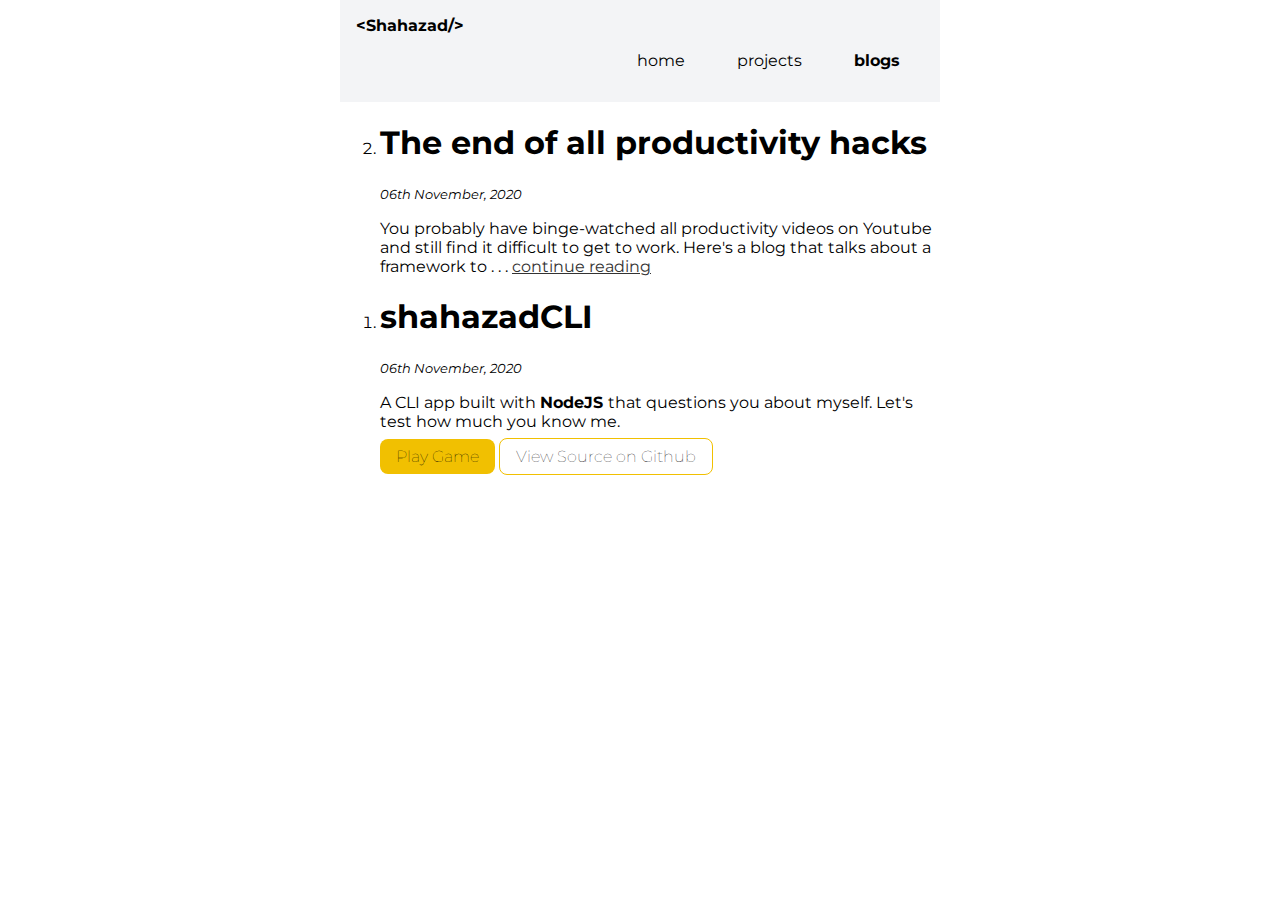
==== blogs.html @ 6ba71804 "added blog and projects" ====
<!DOCTYPE html>
<html lang="en">

<head>
    <meta charset="UTF-8">
    <meta name="viewport" content="width=device-width, initial-scale=1.0">
    <title>Blogs | Shahazad</title>
    <link href="styles.css" rel="stylesheet" />

</head>

<body>
    <nav class="navigation container">
        <div class="nav-brand"><span>&lt;Shahazad/&gt;</span></div>
        <ul class="list-non-bullet nav-pills">
            <li class="list-item-inline">
                <a href="/" class="link">home</a>
            </li>
            <li class="list-item-inline">
                <a href="/projects.html" class="link ">projects</a>
            </li>
            <li class="list-item-inline">
                <a href="/blogs.html" class="link link-active">blogs</a>
            </li>
        </ul>
    </nav>
    <main class="blogs">
        <ol reversed>
            <li>
                <article>
                    <h1>The end of all productivity hacks</h1>
                    <small><em>06th November, 2020</em></small>
                    <p>
                        You probably have binge-watched all productivity videos on Youtube and still find it difficult
                        to get to work. Here's a blog that talks about a framework to . . .
                        <a class="link-blogs" href="/"><u>continue reading</u></a>
                    </p>

                </article>
            </li>
            <li>
                <article>
                    <h1>shahazadCLI</h1>
                    <small><em>06th November, 2020</em></small>
                    <p>
                        A CLI app built with <strong>NodeJS
                        </strong> that questions you about myself. Let's test how much you know me. </p>
                    <a class="link link-primary" href="/">Play Game</a>
                    <a class="link link-secondary" href="/">View Source on Github</a>
                </article>
            </li>

        </ol>
    </main>
</body>

</html>
---- styles.css ----
@import url('https://fonts.googleapis.com/css2?family=Montserrat:wght@400;700&display=swap');

:root {
    --primary-color: #F1C001;
    --off-white: #F3F4F6;
    --dark-gray: #333333;
}
body{
    max-width: 600px;
    margin: auto;
    background-color: white;
    font-family: 'Montserrat', sans-serif;    
    /* color: b; */
}
.container {
    padding: 0rem 1rem;
}

/* list  */
.list-non-bullet {
    list-style: none;
}

.list-item-inline {
    display: inline;
    padding: 0rem 0.5rem;
}

/* navigation */
.navigation{
    background-color: var(--off-white);
    color: black;
    padding: 1rem;

}
.navigation .nav-brand{
    font-weight: bolder;
    font-size: 1rem;
}
.navigation .link-active{
    font-weight: bold;
}
.navigation .nav-pills{
    text-align: right;
}

/* links  */

.link{
    text-decoration: none;
    color: black;
    padding: 0.5rem 1rem;
}
.link-primary{
    background-color: var(--primary-color);
    border-radius: 0.5rem;
    color:black;
    font-weight: lighter;
}
.link-secondary {
    color: var(--primary-color);
    border-radius: 0.5rem;
    border: 1px solid var(--primary-color);
    color: black;
    font-weight: lighter; 
}

.link-blogs{
    text-decoration: none;
    color: #333333;
}
.hero {
    padding: 1rem;
    /* padding-top: 5rem; */

}

.hero .hero-img {
    max-width: 350px;
    display: block;
    margin: auto;
   
}
.hero .hero-heading{
    text-align: center;
    padding-top: 1rem;
    color: var(--dark-gray);
}

.section {
    padding: 2rem;
}

.ow{
    background-color: var(--off-white);
}
.footer {
    background-color: var(--primary-color);
    padding: 2rem 1rem;
    text-align: center;
    color: black;
    /* border-top-right-radius: 1rem; */
}

.footer .link {
    color: black;
}

.footer .footer-header {
    font-weight: bold;
    font-size: large;
}

.footer ul {
    padding-inline-start: 0px;
}
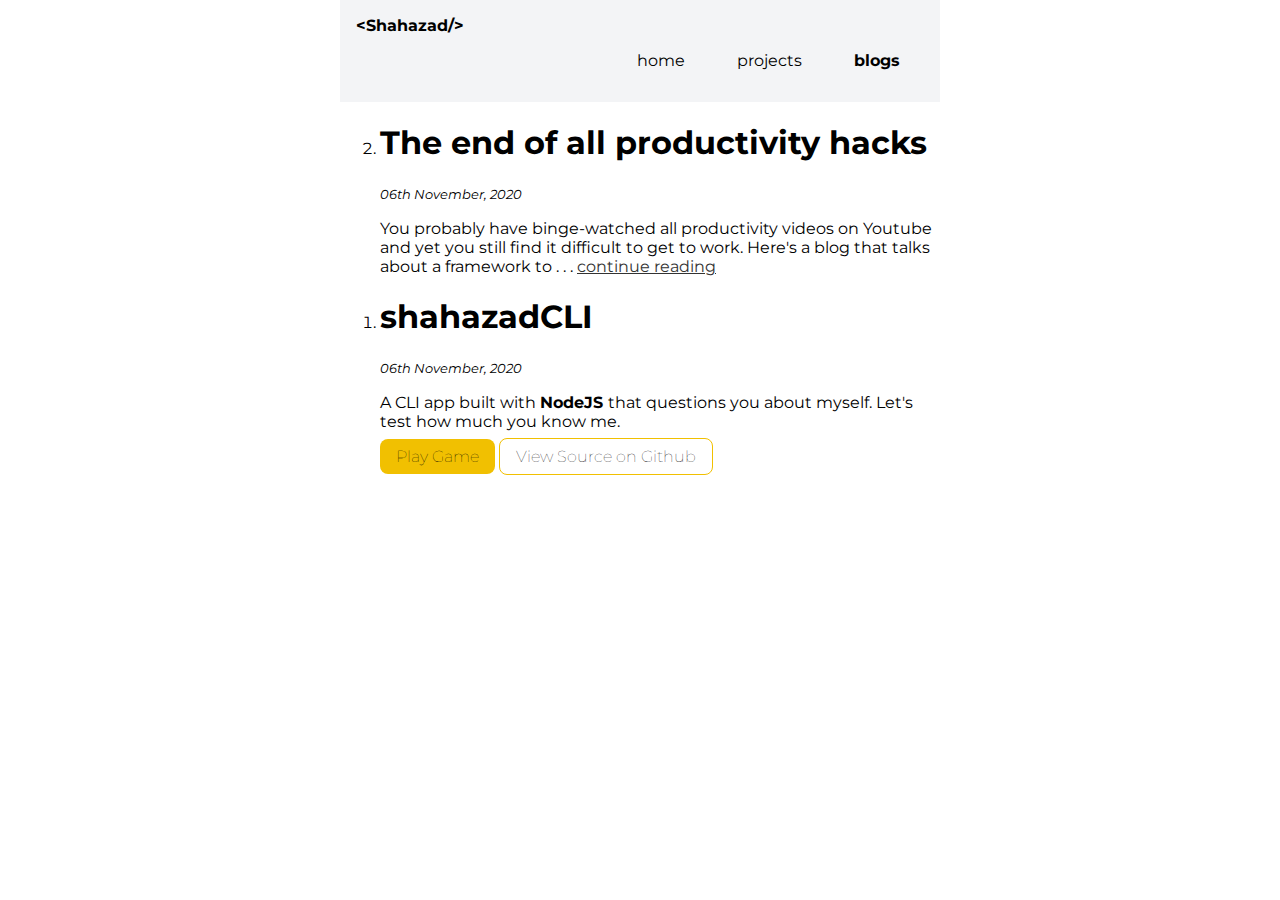
==== commit 8d82e9b0: "minor edits" ====
--- a/blogs.html
+++ b/blogs.html
@@ -31,7 +31,8 @@
                     <h1>The end of all productivity hacks</h1>
                     <small><em>06th November, 2020</em></small>
                     <p>
-                        You probably have binge-watched all productivity videos on Youtube and still find it difficult
+                        You probably have binge-watched all productivity videos on Youtube and yet you still find it
+                        difficult
                         to get to work. Here's a blog that talks about a framework to . . .
                         <a class="link-blogs" href="/"><u>continue reading</u></a>
                     </p>
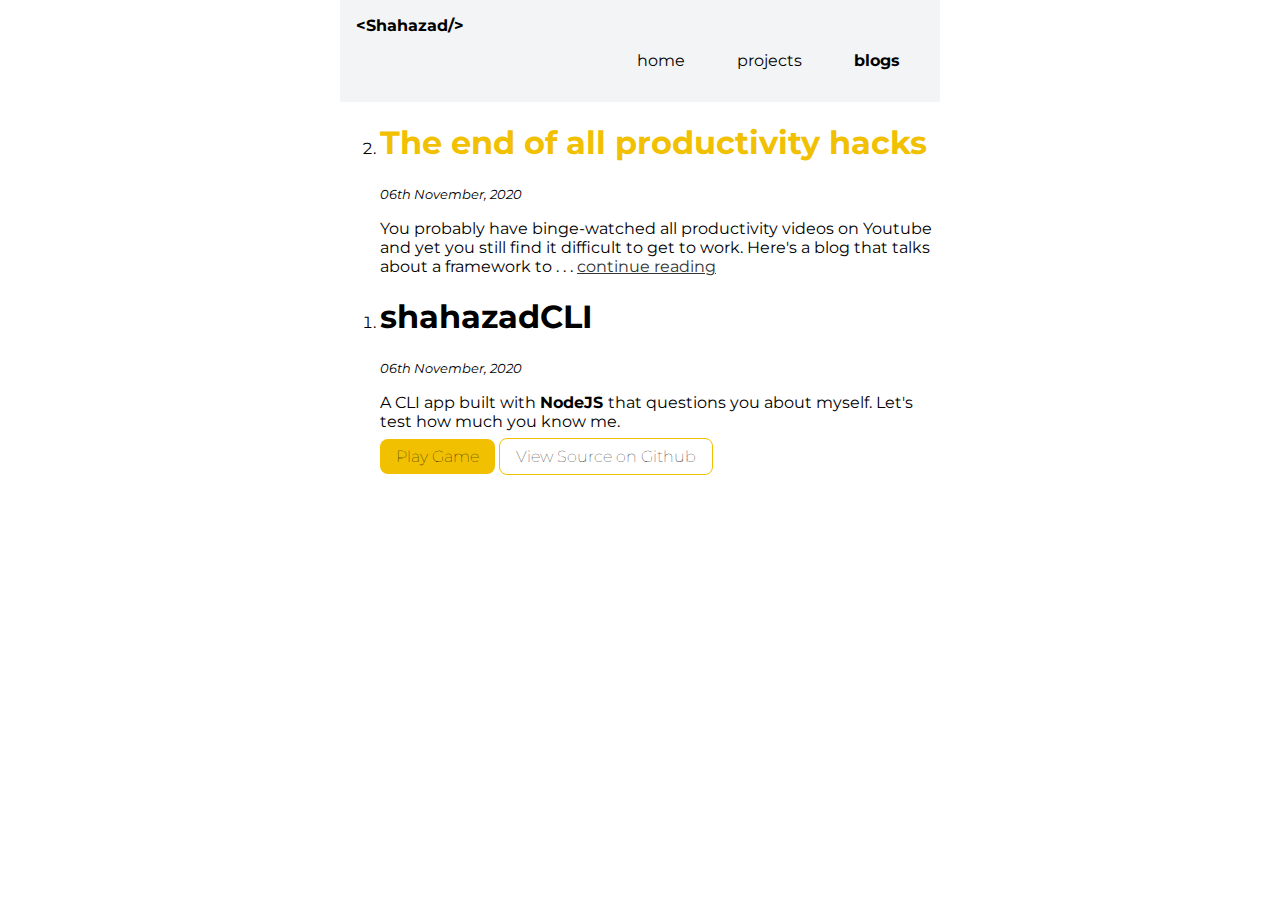
==== commit cb3a55b0: "minor changes to blos page" ====
--- a/blogs.html
+++ b/blogs.html
@@ -28,7 +28,7 @@
         <ol reversed>
             <li>
                 <article>
-                    <h1>The end of all productivity hacks</h1>
+                    <h1 style="color: #F1C001;">The end of all productivity hacks</h1>
                     <small><em>06th November, 2020</em></small>
                     <p>
                         You probably have binge-watched all productivity videos on Youtube and yet you still find it
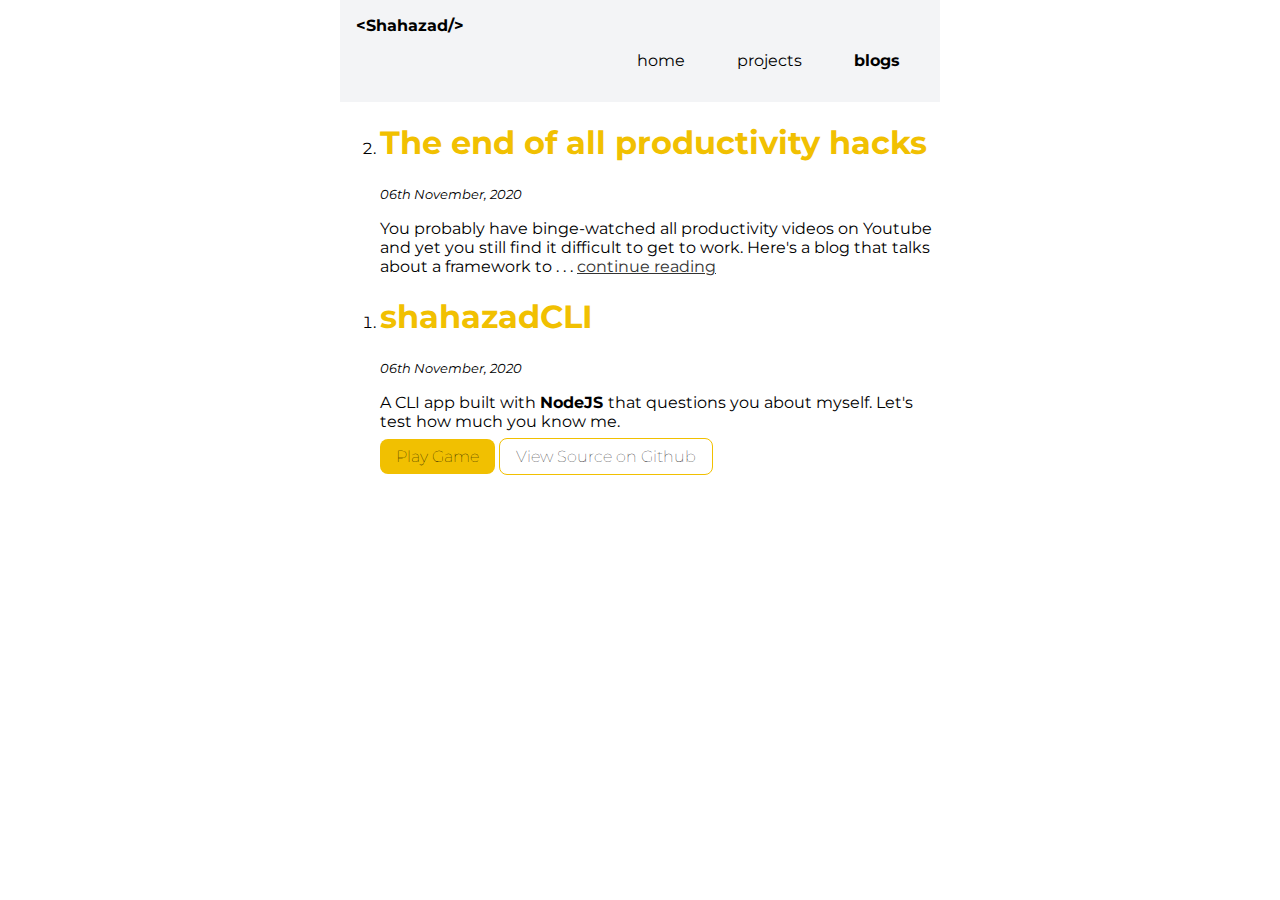
==== commit bf27937d: "added blog article" ====
--- a/blogs.html
+++ b/blogs.html
@@ -28,13 +28,14 @@
         <ol reversed>
             <li>
                 <article>
-                    <h1 style="color: #F1C001;">The end of all productivity hacks</h1>
+                    <h1>The end of all productivity hacks</h1>
                     <small><em>06th November, 2020</em></small>
                     <p>
                         You probably have binge-watched all productivity videos on Youtube and yet you still find it
                         difficult
                         to get to work. Here's a blog that talks about a framework to . . .
-                        <a class="link-blogs" href="/"><u>continue reading</u></a>
+                        <a class="link-blogs" href="/blogs/the-end-of-all-productivity-hacks.html"><u>continue
+                                reading</u></a>
                     </p>
 
                 </article>
--- a/styles.css
+++ b/styles.css
@@ -86,11 +86,24 @@
     padding-top: 1rem;
     color: var(--dark-gray);
 }
-
+blockquote{
+    color: var(--dark-gray);
+    font-style: italic;
+    border-left: 0.15rem solid var(--primary-color);
+    padding-left: 0.5rem;
+}
 .section {
     padding: 2rem;
 }
-
+.blogs h1{
+    color: #F1C001;
+}
+.blog-page .hero-heading{
+    color: #F1C001;
+}
+.blog-page .hero-img{
+    max-width: 400px;
+}
 .ow{
     background-color: var(--off-white);
 }
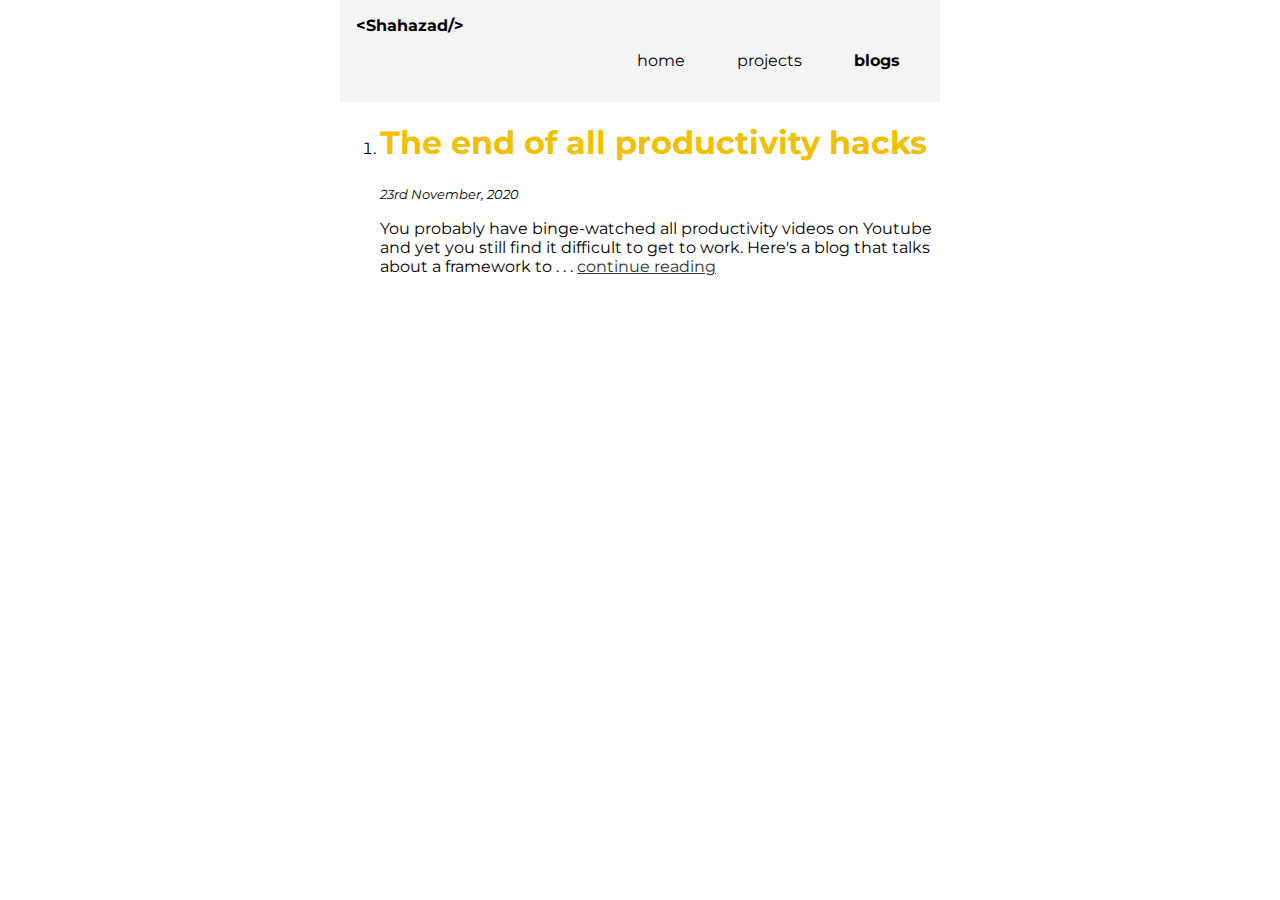
==== commit c9238847: "edited the correct dates" ====
--- a/blogs.html
+++ b/blogs.html
@@ -29,7 +29,7 @@
             <li>
                 <article>
                     <h1>The end of all productivity hacks</h1>
-                    <small><em>06th November, 2020</em></small>
+                    <small><em>23rd November, 2020</em></small>
                     <p>
                         You probably have binge-watched all productivity videos on Youtube and yet you still find it
                         difficult
@@ -40,17 +40,6 @@
 
                 </article>
             </li>
-            <li>
-                <article>
-                    <h1>shahazadCLI</h1>
-                    <small><em>06th November, 2020</em></small>
-                    <p>
-                        A CLI app built with <strong>NodeJS
-                        </strong> that questions you about myself. Let's test how much you know me. </p>
-                    <a class="link link-primary" href="/">Play Game</a>
-                    <a class="link link-secondary" href="/">View Source on Github</a>
-                </article>
-            </li>
 
         </ol>
     </main>
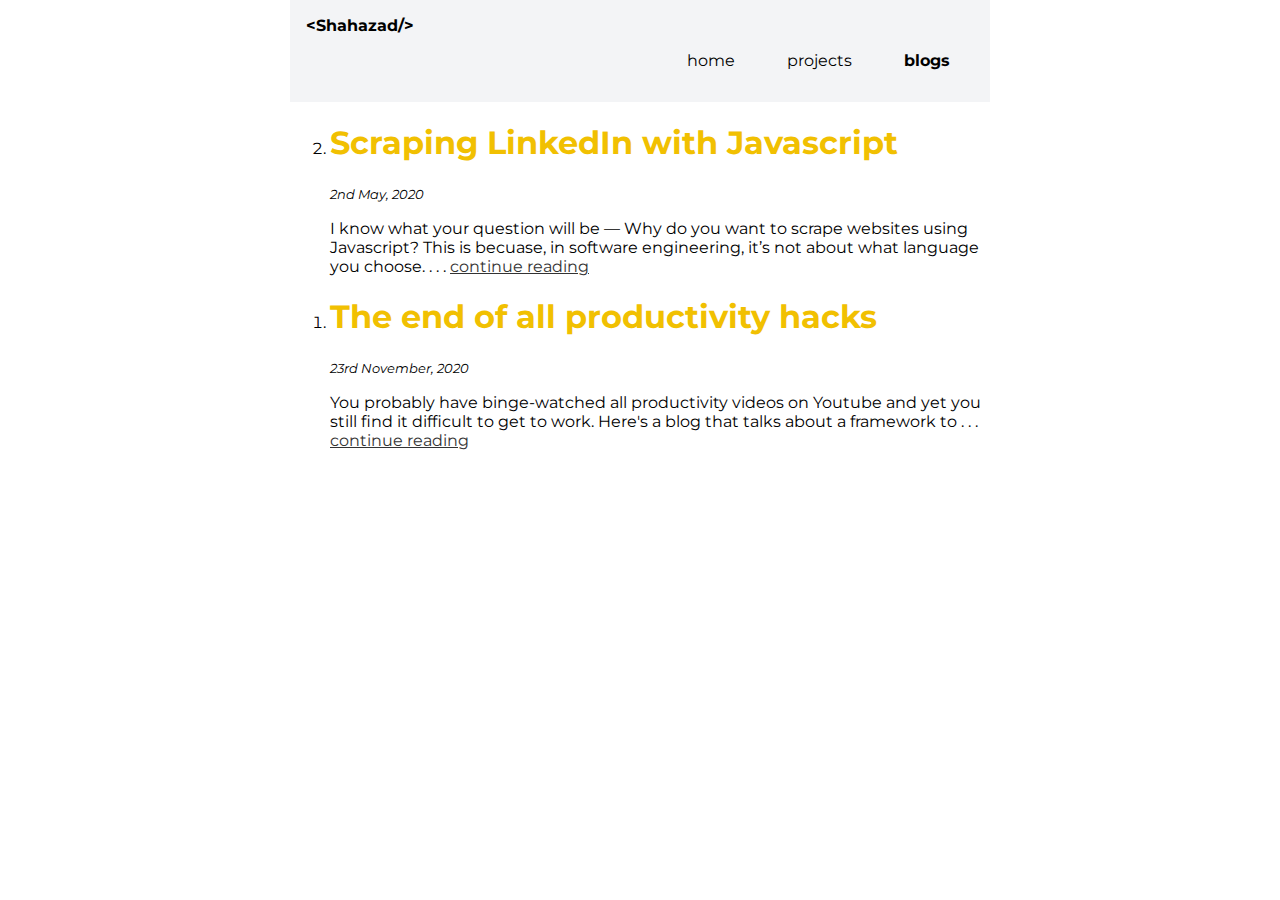
==== commit 57a2e671: "added date for the old blog" ====
--- a/blogs.html
+++ b/blogs.html
@@ -28,6 +28,19 @@
         <ol reversed>
             <li>
                 <article>
+                    <h1>Scraping LinkedIn with Javascript</h1>
+                    <small><em>2nd May, 2020</em></small>
+                    <p>
+                        I know what your question will be — Why do you want to scrape websites using Javascript? This is
+                        becuase, in software engineering, it’s not about what language you choose. . . .
+                        <a class="link-blogs" href="https://shahazaduddin.netlify.app/LinkedIn-Scraping/"><u>continue
+                                reading</u></a>
+                    </p>
+
+                </article>
+            </li>
+            <li>
+                <article>
                     <h1>The end of all productivity hacks</h1>
                     <small><em>23rd November, 2020</em></small>
                     <p>
@@ -41,6 +54,9 @@
                 </article>
             </li>
 
+
+
+
         </ol>
     </main>
 </body>
--- a/styles.css
+++ b/styles.css
@@ -6,7 +6,7 @@
     --dark-gray: #333333;
 }
 body{
-    max-width: 600px;
+    max-width: 700px;
     margin: auto;
     background-color: white;
     font-family: 'Montserrat', sans-serif;    
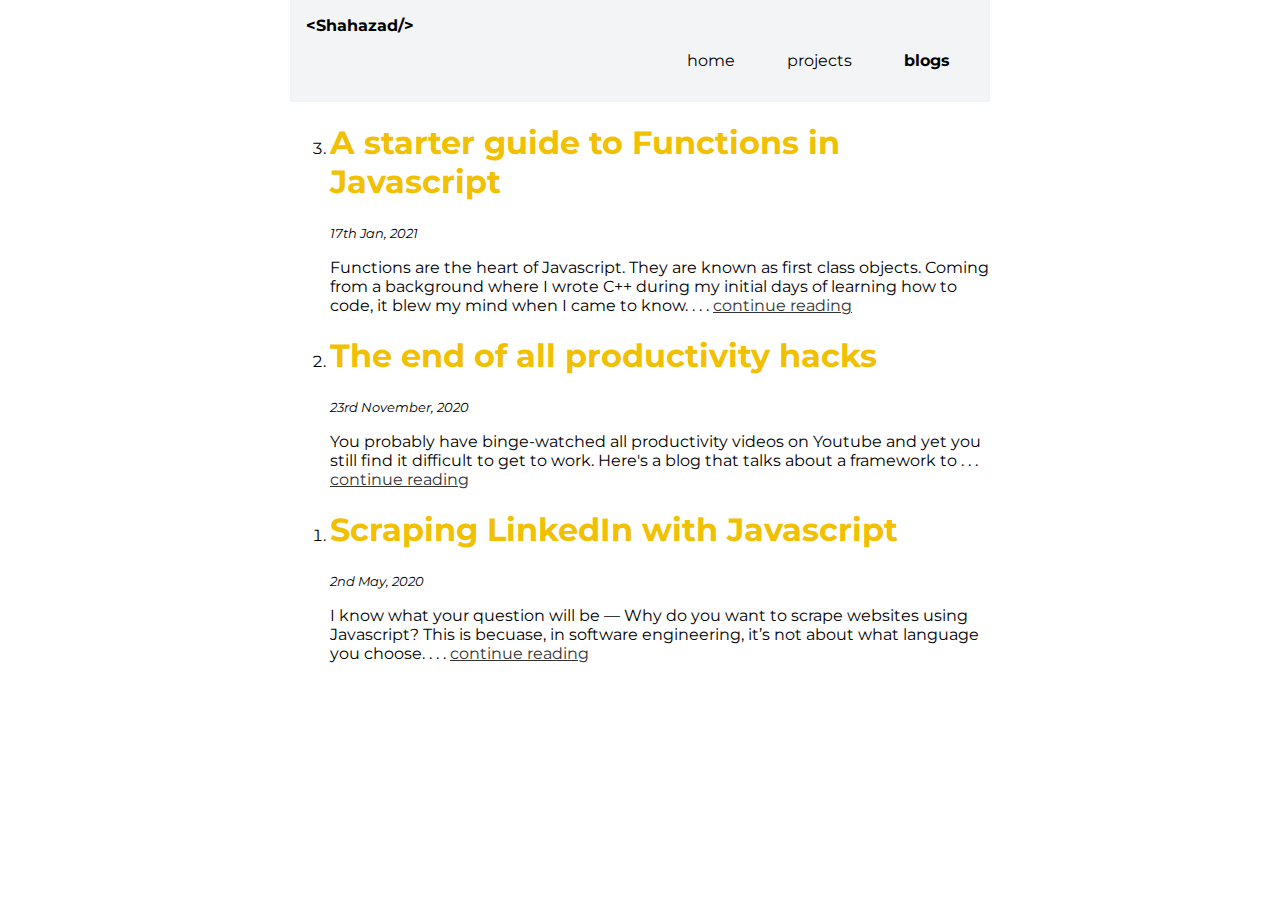
==== commit 18ba4018: "added new blog" ====
--- a/blogs.html
+++ b/blogs.html
@@ -28,17 +28,20 @@
         <ol reversed>
             <li>
                 <article>
-                    <h1>Scraping LinkedIn with Javascript</h1>
-                    <small><em>2nd May, 2020</em></small>
+                    <h1>A starter guide to Functions in Javascript</h1>
+                    <small><em>17th Jan, 2021</em></small>
                     <p>
-                        I know what your question will be — Why do you want to scrape websites using Javascript? This is
-                        becuase, in software engineering, it’s not about what language you choose. . . .
-                        <a class="link-blogs" href="https://shahazaduddin.netlify.app/LinkedIn-Scraping/"><u>continue
+                        Functions are the heart of Javascript. They are known as first class objects. Coming from a
+                        background where I wrote C++ during my initial days of learning
+                        how to code, it blew my mind when I came to know. . . .
+                        <a class="link-blogs"
+                            href="https://shahazad.hashnode.dev/a-starter-guide-to-functions-in-javascript"><u>continue
                                 reading</u></a>
                     </p>
 
                 </article>
             </li>
+
             <li>
                 <article>
                     <h1>The end of all productivity hacks</h1>
@@ -53,6 +56,19 @@
 
                 </article>
             </li>
+            <li>
+                <article>
+                    <h1>Scraping LinkedIn with Javascript</h1>
+                    <small><em>2nd May, 2020</em></small>
+                    <p>
+                        I know what your question will be — Why do you want to scrape websites using Javascript? This is
+                        becuase, in software engineering, it’s not about what language you choose. . . .
+                        <a class="link-blogs" href="https://shahazaduddin.netlify.app/LinkedIn-Scraping/"><u>continue
+                                reading</u></a>
+                    </p>
+
+                </article>
+            </li>
 
 
 
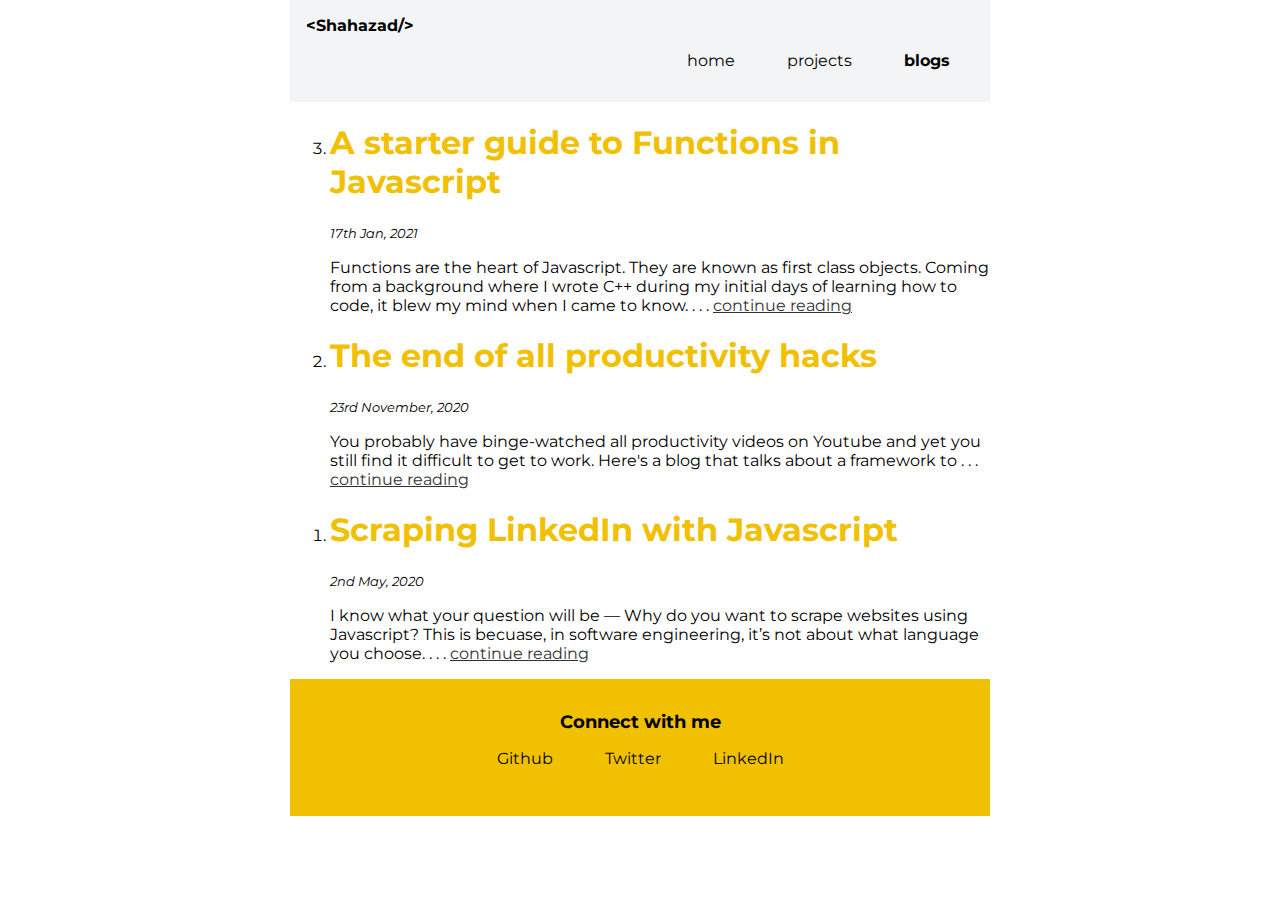
==== commit 1b05d5db: "updated footer" ====
--- a/blogs.html
+++ b/blogs.html
@@ -75,6 +75,27 @@
 
         </ol>
     </main>
+    <footer class="footer">
+        <div class="footer-header">Connect with me</div>
+        <ul class="social-links list-non-bullet">
+            <li class="list-item-inline">
+                <a class="link" href="https://github.com/shanudjn">
+                    Github
+                </a>
+            </li>
+            <li class="list-item-inline">
+                <a class="link" href="https://twitter.com/shahazad__">
+                    Twitter
+                </a>
+            </li>
+            <li class="list-item-inline">
+                <a class="link" href="https://www.linkedin.com/in/md-shahazad-uddin-2b599614b/">
+                    LinkedIn
+                </a>
+            </li>
+
+        </ul>
+    </footer>
 </body>
 
 </html>